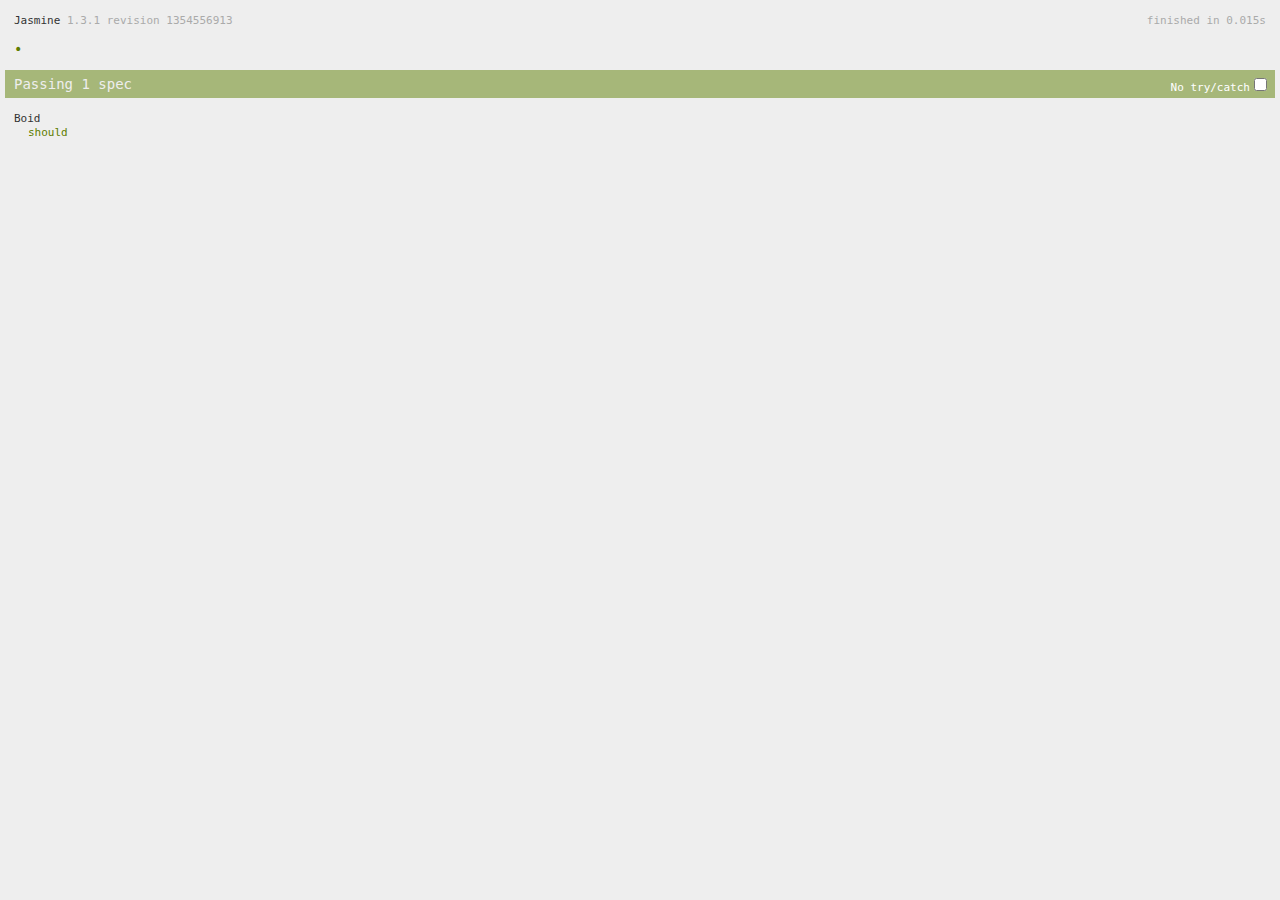
==== tests/index.html @ 1ea545d5 "added jasmine unit testing framework and first unit test" ====
<!DOCTYPE html>
<html>
<head>
    <meta charset="utf-8">
    <title>Boid.js Tests</title>

    <link rel="stylesheet" type="text/css" href="libs/jasmine-1.3.1/jasmine.css">
    <script type="text/javascript" src="libs/jasmine-1.3.1/jasmine.js"></script>
    <script type="text/javascript" src="libs/jasmine-1.3.1/jasmine-html.js"></script>

    <!-- include source files here... -->
    <script type="text/javascript" src="../src/Boid.js"></script>


    <!-- include spec files here... -->
    <script type="text/javascript" src="spec/spec.Boid.js"></script>

    <script type="text/javascript">
        var jasmineEnv = jasmine.getEnv();
        jasmineEnv.updateInterval = 1000;

        var htmlReporter = new jasmine.HtmlReporter();

        jasmineEnv.addReporter(htmlReporter);

        jasmineEnv.specFilter = function(spec) {
            return htmlReporter.specFilter(spec);
        };

        var currentWindowOnload = window.onload;

        window.onload = function() {
            if (currentWindowOnload) {
                currentWindowOnload();
            }
            execJasmine();
        };

        function execJasmine() {
            jasmineEnv.execute();
        }
    </script>

</head>

<body>
<div id="main"></div>
</body>
</html>
---- tests/libs/jasmine-1.3.1/jasmine.css ----
body { background-color: #eeeeee; padding: 0; margin: 5px; overflow-y: scroll; }

#HTMLReporter { font-size: 11px; font-family: Monaco, "Lucida Console", monospace; line-height: 14px; color: #333333; }
#HTMLReporter a { text-decoration: none; }
#HTMLReporter a:hover { text-decoration: underline; }
#HTMLReporter p, #HTMLReporter h1, #HTMLReporter h2, #HTMLReporter h3, #HTMLReporter h4, #HTMLReporter h5, #HTMLReporter h6 { margin: 0; line-height: 14px; }
#HTMLReporter .banner, #HTMLReporter .symbolSummary, #HTMLReporter .summary, #HTMLReporter .resultMessage, #HTMLReporter .specDetail .description, #HTMLReporter .alert .bar, #HTMLReporter .stackTrace { padding-left: 9px; padding-right: 9px; }
#HTMLReporter #jasmine_content { position: fixed; right: 100%; }
#HTMLReporter .version { color: #aaaaaa; }
#HTMLReporter .banner { margin-top: 14px; }
#HTMLReporter .duration { color: #aaaaaa; float: right; }
#HTMLReporter .symbolSummary { overflow: hidden; *zoom: 1; margin: 14px 0; }
#HTMLReporter .symbolSummary li { display: block; float: left; height: 7px; width: 14px; margin-bottom: 7px; font-size: 16px; }
#HTMLReporter .symbolSummary li.passed { font-size: 14px; }
#HTMLReporter .symbolSummary li.passed:before { color: #5e7d00; content: "\02022"; }
#HTMLReporter .symbolSummary li.failed { line-height: 9px; }
#HTMLReporter .symbolSummary li.failed:before { color: #b03911; content: "x"; font-weight: bold; margin-left: -1px; }
#HTMLReporter .symbolSummary li.skipped { font-size: 14px; }
#HTMLReporter .symbolSummary li.skipped:before { color: #bababa; content: "\02022"; }
#HTMLReporter .symbolSummary li.pending { line-height: 11px; }
#HTMLReporter .symbolSummary li.pending:before { color: #aaaaaa; content: "-"; }
#HTMLReporter .exceptions { color: #fff; float: right; margin-top: 5px; margin-right: 5px; }
#HTMLReporter .bar { line-height: 28px; font-size: 14px; display: block; color: #eee; }
#HTMLReporter .runningAlert { background-color: #666666; }
#HTMLReporter .skippedAlert { background-color: #aaaaaa; }
#HTMLReporter .skippedAlert:first-child { background-color: #333333; }
#HTMLReporter .skippedAlert:hover { text-decoration: none; color: white; text-decoration: underline; }
#HTMLReporter .passingAlert { background-color: #a6b779; }
#HTMLReporter .passingAlert:first-child { background-color: #5e7d00; }
#HTMLReporter .failingAlert { background-color: #cf867e; }
#HTMLReporter .failingAlert:first-child { background-color: #b03911; }
#HTMLReporter .results { margin-top: 14px; }
#HTMLReporter #details { display: none; }
#HTMLReporter .resultsMenu, #HTMLReporter .resultsMenu a { background-color: #fff; color: #333333; }
#HTMLReporter.showDetails .summaryMenuItem { font-weight: normal; text-decoration: inherit; }
#HTMLReporter.showDetails .summaryMenuItem:hover { text-decoration: underline; }
#HTMLReporter.showDetails .detailsMenuItem { font-weight: bold; text-decoration: underline; }
#HTMLReporter.showDetails .summary { display: none; }
#HTMLReporter.showDetails #details { display: block; }
#HTMLReporter .summaryMenuItem { font-weight: bold; text-decoration: underline; }
#HTMLReporter .summary { margin-top: 14px; }
#HTMLReporter .summary .suite .suite, #HTMLReporter .summary .specSummary { margin-left: 14px; }
#HTMLReporter .summary .specSummary.passed a { color: #5e7d00; }
#HTMLReporter .summary .specSummary.failed a { color: #b03911; }
#HTMLReporter .description + .suite { margin-top: 0; }
#HTMLReporter .suite { margin-top: 14px; }
#HTMLReporter .suite a { color: #333333; }
#HTMLReporter #details .specDetail { margin-bottom: 28px; }
#HTMLReporter #details .specDetail .description { display: block; color: white; background-color: #b03911; }
#HTMLReporter .resultMessage { padding-top: 14px; color: #333333; }
#HTMLReporter .resultMessage span.result { display: block; }
#HTMLReporter .stackTrace { margin: 5px 0 0 0; max-height: 224px; overflow: auto; line-height: 18px; color: #666666; border: 1px solid #ddd; background: white; white-space: pre; }

#TrivialReporter { padding: 8px 13px; position: absolute; top: 0; bottom: 0; left: 0; right: 0; overflow-y: scroll; background-color: white; font-family: "Helvetica Neue Light", "Lucida Grande", "Calibri", "Arial", sans-serif; /*.resultMessage {*/ /*white-space: pre;*/ /*}*/ }
#TrivialReporter a:visited, #TrivialReporter a { color: #303; }
#TrivialReporter a:hover, #TrivialReporter a:active { color: blue; }
#TrivialReporter .run_spec { float: right; padding-right: 5px; font-size: .8em; text-decoration: none; }
#TrivialReporter .banner { color: #303; background-color: #fef; padding: 5px; }
#TrivialReporter .logo { float: left; font-size: 1.1em; padding-left: 5px; }
#TrivialReporter .logo .version { font-size: .6em; padding-left: 1em; }
#TrivialReporter .runner.running { background-color: yellow; }
#TrivialReporter .options { text-align: right; font-size: .8em; }
#TrivialReporter .suite { border: 1px outset gray; margin: 5px 0; padding-left: 1em; }
#TrivialReporter .suite .suite { margin: 5px; }
#TrivialReporter .suite.passed { background-color: #dfd; }
#TrivialReporter .suite.failed { background-color: #fdd; }
#TrivialReporter .spec { margin: 5px; padding-left: 1em; clear: both; }
#TrivialReporter .spec.failed, #TrivialReporter .spec.passed, #TrivialReporter .spec.skipped { padding-bottom: 5px; border: 1px solid gray; }
#TrivialReporter .spec.failed { background-color: #fbb; border-color: red; }
#TrivialReporter .spec.passed { background-color: #bfb; border-color: green; }
#TrivialReporter .spec.skipped { background-color: #bbb; }
#TrivialReporter .messages { border-left: 1px dashed gray; padding-left: 1em; padding-right: 1em; }
#TrivialReporter .passed { background-color: #cfc; display: none; }
#TrivialReporter .failed { background-color: #fbb; }
#TrivialReporter .skipped { color: #777; background-color: #eee; display: none; }
#TrivialReporter .resultMessage span.result { display: block; line-height: 2em; color: black; }
#TrivialReporter .resultMessage .mismatch { color: black; }
#TrivialReporter .stackTrace { white-space: pre; font-size: .8em; margin-left: 10px; max-height: 5em; overflow: auto; border: 1px inset red; padding: 1em; background: #eef; }
#TrivialReporter .finished-at { padding-left: 1em; font-size: .6em; }
#TrivialReporter.show-passed .passed, #TrivialReporter.show-skipped .skipped { display: block; }
#TrivialReporter #jasmine_content { position: fixed; right: 100%; }
#TrivialReporter .runner { border: 1px solid gray; display: block; margin: 5px 0; padding: 2px 0 2px 10px; }
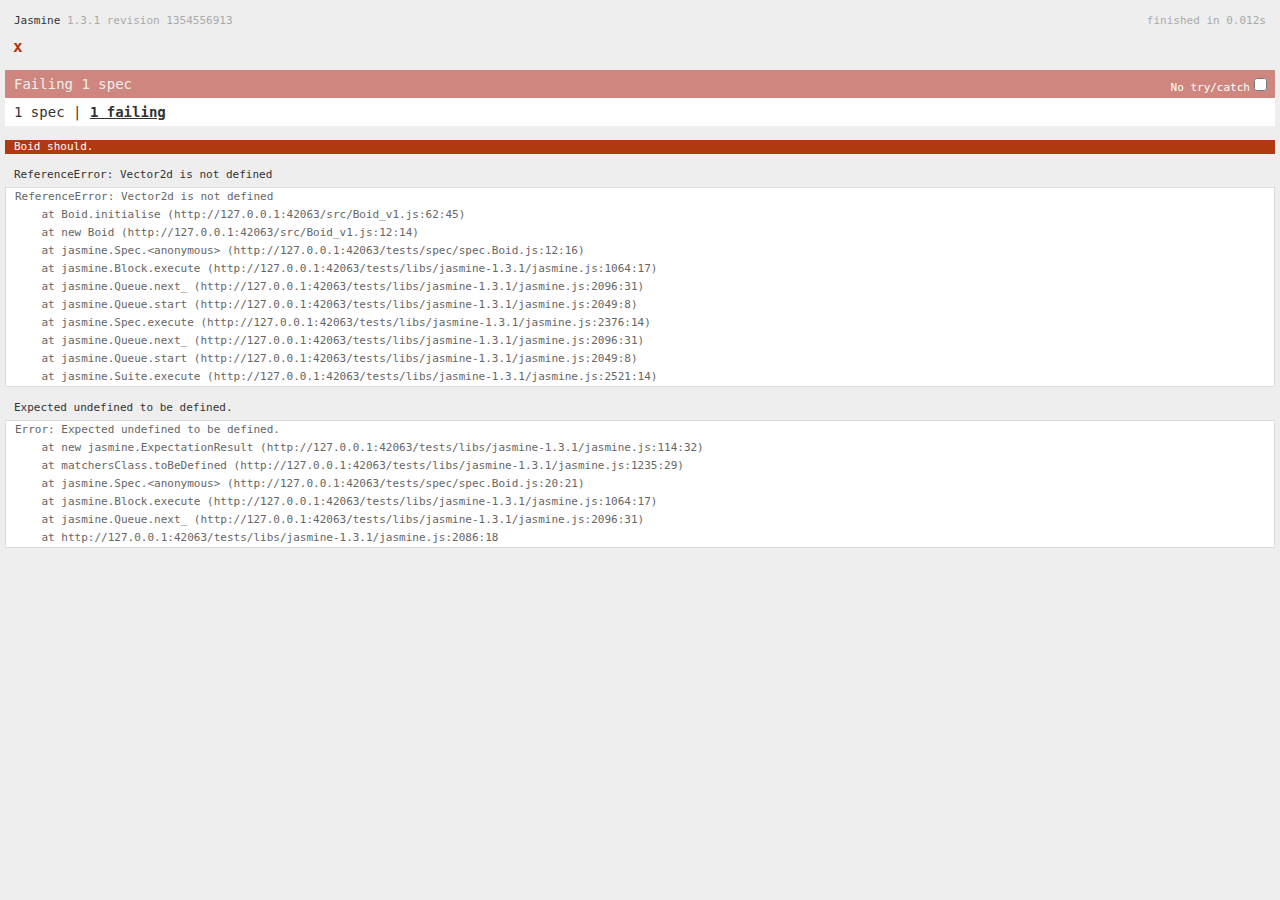
==== commit f4696150: "added arrival demo, updated Steering with next pass at behaviour" ====
--- a/tests/index.html
+++ b/tests/index.html
@@ -2,18 +2,20 @@
 <html>
 <head>
     <meta charset="utf-8">
-    <title>Boid.js Tests</title>
+    <title>Boid_v1.js Tests</title>
 
     <link rel="stylesheet" type="text/css" href="libs/jasmine-1.3.1/jasmine.css">
     <script type="text/javascript" src="libs/jasmine-1.3.1/jasmine.js"></script>
     <script type="text/javascript" src="libs/jasmine-1.3.1/jasmine-html.js"></script>
 
     <!-- include source files here... -->
-    <script type="text/javascript" src="../src/Boid.js"></script>
+    <script type="text/javascript" src="../src/Boid_v1.js"></script>
+    <script type="text/javascript" src="../src/math/Vector2d.js"></script>
 
 
     <!-- include spec files here... -->
     <script type="text/javascript" src="spec/spec.Boid.js"></script>
+    <script type="text/javascript" src="spec/spec.Vector2d.js"></script>
 
     <script type="text/javascript">
         var jasmineEnv = jasmine.getEnv();
